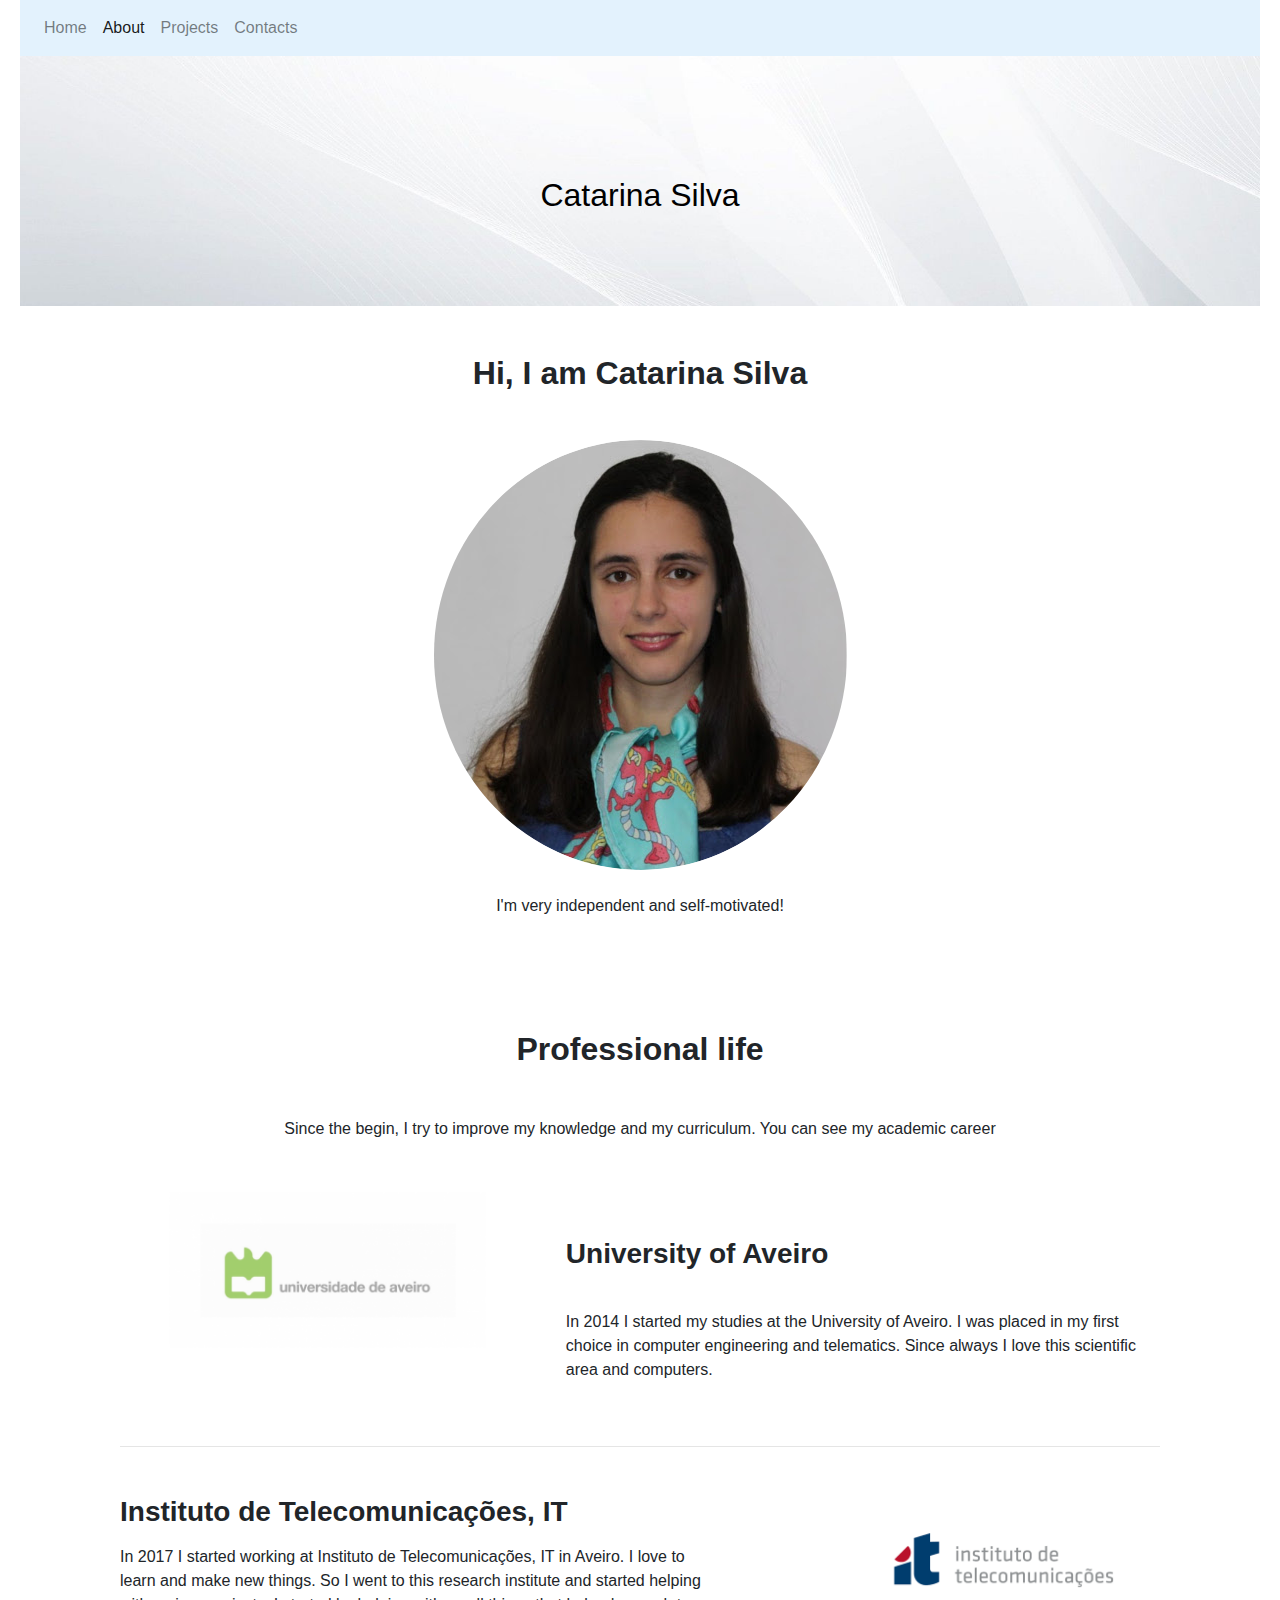
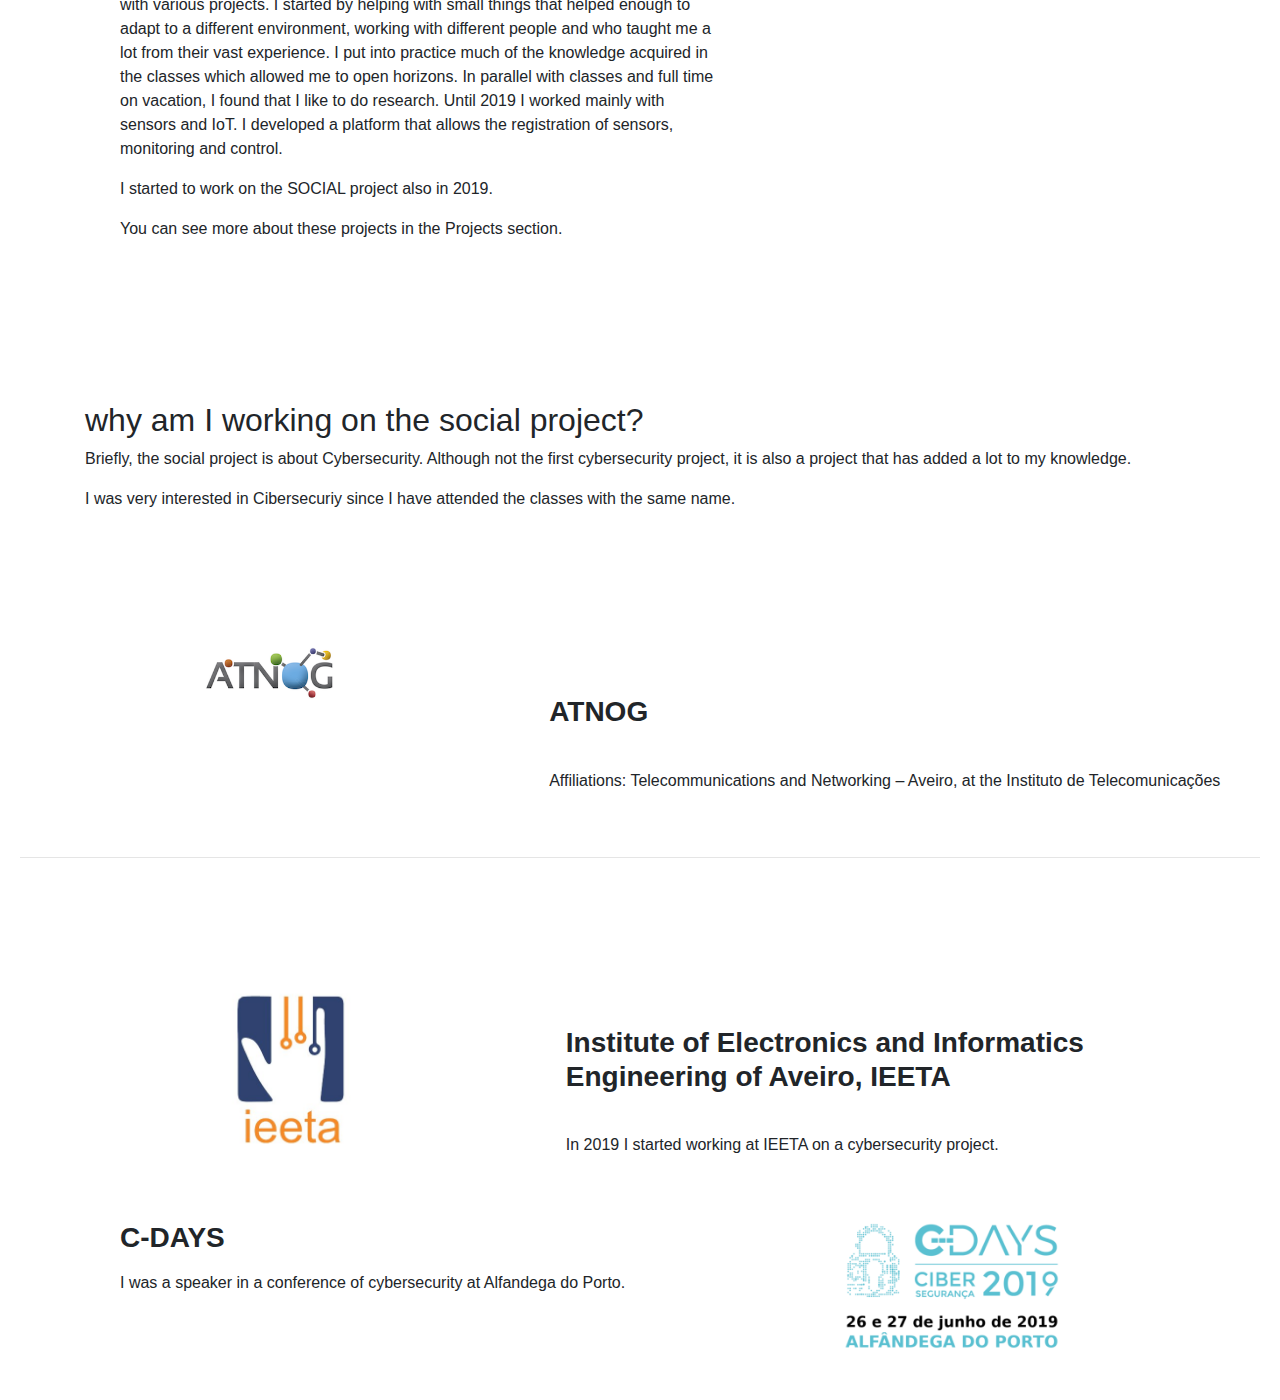
==== about.html @ 3f0b34da "updated section about" ====
<!doctype html>
<html lang="en">
  <head>
    <!-- Required meta tags -->
    <meta charset="utf-8">
    <meta name="viewport" content="width=device-width, initial-scale=1, shrink-to-fit=no">
    <link rel="stylesheet" href="css/style.css">

    <!-- Bootstrap CSS -->
    <link rel="stylesheet" href="https://stackpath.bootstrapcdn.com/bootstrap/4.3.1/css/bootstrap.min.css" integrity="sha384-ggOyR0iXCbMQv3Xipma34MD+dH/1fQ784/j6cY/iJTQUOhcWr7x9JvoRxT2MZw1T" crossorigin="anonymous">
    <link rel="stylesheet" href="https://use.fontawesome.com/releases/v5.7.0/css/all.css" integrity="sha384-lZN37f5QGtY3VHgisS14W3ExzMWZxybE1SJSEsQp9S+oqd12jhcu+A56Ebc1zFSJ" crossorigin="anonymous">
      
    <title>Catarina Silva</title>
  </head>
  <body>
      <header>
          <nav class="navbar sticky-top navbar-expand-lg navbar-light" style="background-color: #e3f2fd;">
            <div class="collapse navbar-collapse" id="navbarSupportedContent">
              <ul class="navbar-nav mr-auto">
                <li class="nav-item">
                  <a class="nav-link" href="index.html">Home</a>
                </li>
                <li class="nav-item active">
                  <a class="nav-link"href="about.html">About</a>
                </li>
                <li class="nav-item">
                  <a class="nav-link" href="projects.html">Projects</a>
                </li>
                <li class="nav-item">
                    <a class="nav-link" href="contacts.html">Contacts</a>
                  </li>
              </ul>
            </div>
          </nav>

          <div class="view intro-2" style="height: 250px;padding:0" class="panel-heading">
                <div class="full-bg-img">
                  <div class="mask rgba-black-strong flex-center">
                    <div class="container">
                      <div class="white-text text-center wow fadeInUp">
                        <br>
                        <br>
                        <br>
                        <br>
                        <br>
                        
                        <h2>Catarina Silva</h2>
                        
                      </div>
                    </div>
                  </div>
                </div>
              </div>
            


        </header>


         <!--Section: testimonials-->
         <section class="text-center py-5">

                <!-- Container -->
                <div class="container">
    
                    <!-- Section heading -->
                    <h2 class="h1-responsive font-weight-bold mb-5">Hi, I am Catarina Silva</h2>
                        <div class="testimonial">
                            <div class="avatar mx-auto mb-4">
                                <img src="img/img00.png" class="rounded-circle img-fluid">
                            </div>
                            <p> <i class="fa fa-quote-left"></i> I'm very independent and self-motivated!
                            </p>
                        </div>
                </div>
    
            </section>

            <!-- blog-->
            <section class="my-5 margin-middle">

                <!-- Section heading -->
                <h2 class="h1-responsive font-weight-bold text-center my-5">Professional life</h2>
                <!-- Section description -->
                <p class="text-center w-responsive mx-auto mb-5"> Since the begin, I try to improve my knowledge and my curriculum. You can see my academic career</p>
              
                <!-- Grid row -->
                <div class="row"  >
                  
                  <!-- Grid column -->
                  <div class="col-lg-5">
              
                    <!-- Featured image -->
                    <div class="view overlay rounded z-depth-2 mb-lg-0 mb-4 ">
                      <img class="img-fluid" src="img/ua.png">
                      <a>
                        <div class="mask rgba-white-slight"></div>
                      </a>
                    </div>
              
                  </div>
                  <!-- Grid column -->
              
                  <!-- Grid column -->
                  <div class="col-lg-7">
                  </br> 
                  </br> 
                    <!-- Post title -->
                    <h3 class="font-weight-bold mb-3"><strong>University of Aveiro</strong></h3>
                  </br> 
                    <p> In 2014 I started my studies at the University of Aveiro. I was placed in my first choice in computer engineering and telematics.
                      Since always I love this scientific area and computers.
                    </p>
                    
                  </div>
                  <!-- Grid column -->
              
                </div>
                <!-- Grid row -->
              
                <hr class="my-5">
              
                <!-- Grid row -->
                <div class="row">
              
                  <!-- Grid column -->
                  <div class="col-lg-7">
            
                    <h3 class="font-weight-bold mb-3"><strong>Instituto de Telecomunicações, IT</strong></h3>
                   
                    <p> In 2017 I started working at Instituto de Telecomunicações, IT in Aveiro. I love to learn and make new things.
                      So I went to this research institute and started helping with various projects. 
                      I started by helping with small things that helped enough to adapt to a different environment, 
                      working with different people and who taught me a lot from their vast experience. 
                      I put into practice much of the knowledge acquired in the classes which allowed me to open horizons. 
                      In parallel with classes and full time on vacation, I found that I like to do research.
                      Until 2019 I worked mainly with sensors and IoT. I developed a platform that allows the registration of sensors, monitoring and control.
                    </p>
                    
                    <p> 
                      I started to work on the SOCIAL project also in 2019.
                    </p>
  
                    <p> 
                      You can see more about these projects in the Projects section.
                    </p>
                    
                  </div>
                  <!-- Grid column -->
              
                  <!-- Grid column -->
                  <div class="col-lg-5">
              
                    <!-- Featured image -->
                    <div class="view overlay rounded z-depth-2">
                      <img class="img-fluid" src="img/it.png">
                      <a>
                        <div class="mask rgba-white-slight"></div>
                      </a>
                    </div>
              
                  </div>
                  <!-- Grid column -->
              
                </div>
               
              
                </div>
                <!-- Grid row -->
  
              </section>
              <!-- Section: Blog v.1 -->
  
  
              <!-- Page Content -->
              <section class="py-5"></section>
              <div class="container">
                <h2 class="font-weight-light"> why am I working on the social project? </h2>
                <p> Briefly, the social project is about Cybersecurity. 
                  Although not the first cybersecurity project, it is also a project that has added a lot to my knowledge.
                </p>
                  <p>
                    I was very interested in Cibersecuriy since I have attended the classes with the same name.
                  </p>
  
                </div>
              </section>
  
  
              </br>
              </br>
              </br>
  
  
  
  
              <section class="my-5">
  
                  <!-- Grid row -->
                  <div class="row"  >
                    
                    <!-- Grid column -->
                    <div class="col-lg-5">
                
                      <!-- Featured image -->
                      <div class="view overlay rounded z-depth-2 mb-lg-0 mb-4 ">
                        <img class="img-fluid" src="img/atnog.png">
                        <a>
                          <div class="mask rgba-white-slight"></div>
                        </a>
                      </div>
                
                    </div>
                    <!-- Grid column -->
                
                    <!-- Grid column -->
                    <div class="col-lg-7">
                    </br> 
                    </br> 
                      <!-- Post title -->
                      <h3 class="font-weight-bold mb-3"><strong>ATNOG</strong></h3>
                    </br> 
                      <p> Affiliations: Telecommunications and Networking – Aveiro, at the Instituto de Telecomunicações
                      </p>
                      
                    </div>
                    <!-- Grid column -->
                
                  </div>
                  <!-- Grid row -->
                
                  <hr class="my-5">
                
                </section>
  
  
  
              </br>
            
            
  
  
               <!-- blog-->
               <section class="my-5 margin-middle">
  
                  <!-- Grid row -->
                  <div class="row"  >
                    
                    <!-- Grid column -->
                    <div class="col-lg-5">
                
                      <!-- Featured image -->
                      <div class="view overlay rounded z-depth-2 mb-lg-0 mb-4 ">
                        <img class="img-fluid" src="img/ieeta.png">
                        <a>
                          <div class="mask rgba-white-slight"></div>
                        </a>
                      </div>
                
                    </div>
                    <!-- Grid column -->
                
                    <!-- Grid column -->
                    <div class="col-lg-7">
                    </br> 
                    </br> 
                      <!-- Post title -->
                      <h3 class="font-weight-bold mb-3"><strong>Institute of Electronics and Informatics Engineering of Aveiro, IEETA</strong></h3>
                    </br> 
                      <p> In 2019 I started working at IEETA on a cybersecurity project.
                      </p>
                      
                    </div>
                    <!-- Grid column -->
                
                  </div>
                  <!-- Grid row -->
                
                </br> 
              </br> 
  
                  <!-- Grid row -->
                  <div class="row">
                
                    <!-- Grid column -->
                    <div class="col-lg-7">
              
                      <h3 class="font-weight-bold mb-3"><strong> C-DAYS </strong></h3>
                     
                      <p> I was a speaker in a conference of cybersecurity at Alfandega do Porto. 
                      </p>
                      
                    </div>
                    <!-- Grid column -->
                
                    <!-- Grid column -->
                    <div class="col-lg-5">
                
                      <!-- Featured image -->
                      <div class="view overlay rounded z-depth-2">
                        <img class="img-fluid" src="img/cdays.png">
                        <a>
                          <div class="mask rgba-white-slight"></div>
                        </a>
                      </div>
                
                    </div>
                    <!-- Grid column -->
                
                  </div>
                 
                
                  </div>
                  <!-- Grid row -->
                
                </section>
                <!-- Section: Blog v.1 -->
              



   
  </body>
</html>
---- css/style.css ----
html {
    position: relative;
    min-height: 100%;
    margin: 0;
    padding: 0;
    overflow: auto;
     
}
  
body {
      font: 16px FiraGO, georgia, sans-serif;
      color: #586e75;
      margin: 0 20px 20px !important;
}

/* mudar margin do conteudo (pagina about conteudo do meio) */
.margin-middle{
  margin: 0 100px 100px !important;
}



.masthead {
  height: 100vh;
  min-height: 500px;
  background-image: url("../img/img00.jpg");
  background-size: cover;
  background-position: center;
  background-repeat: no-repeat;
}

.view {
  color: black;
  background: url("../img/img01.jpg")no-repeat center center;
  background-size: cover;
}

.card {
        margin: 0 auto; /* Added */
        float: none; /* Added */
        margin-bottom: 10px; /* Added */
}
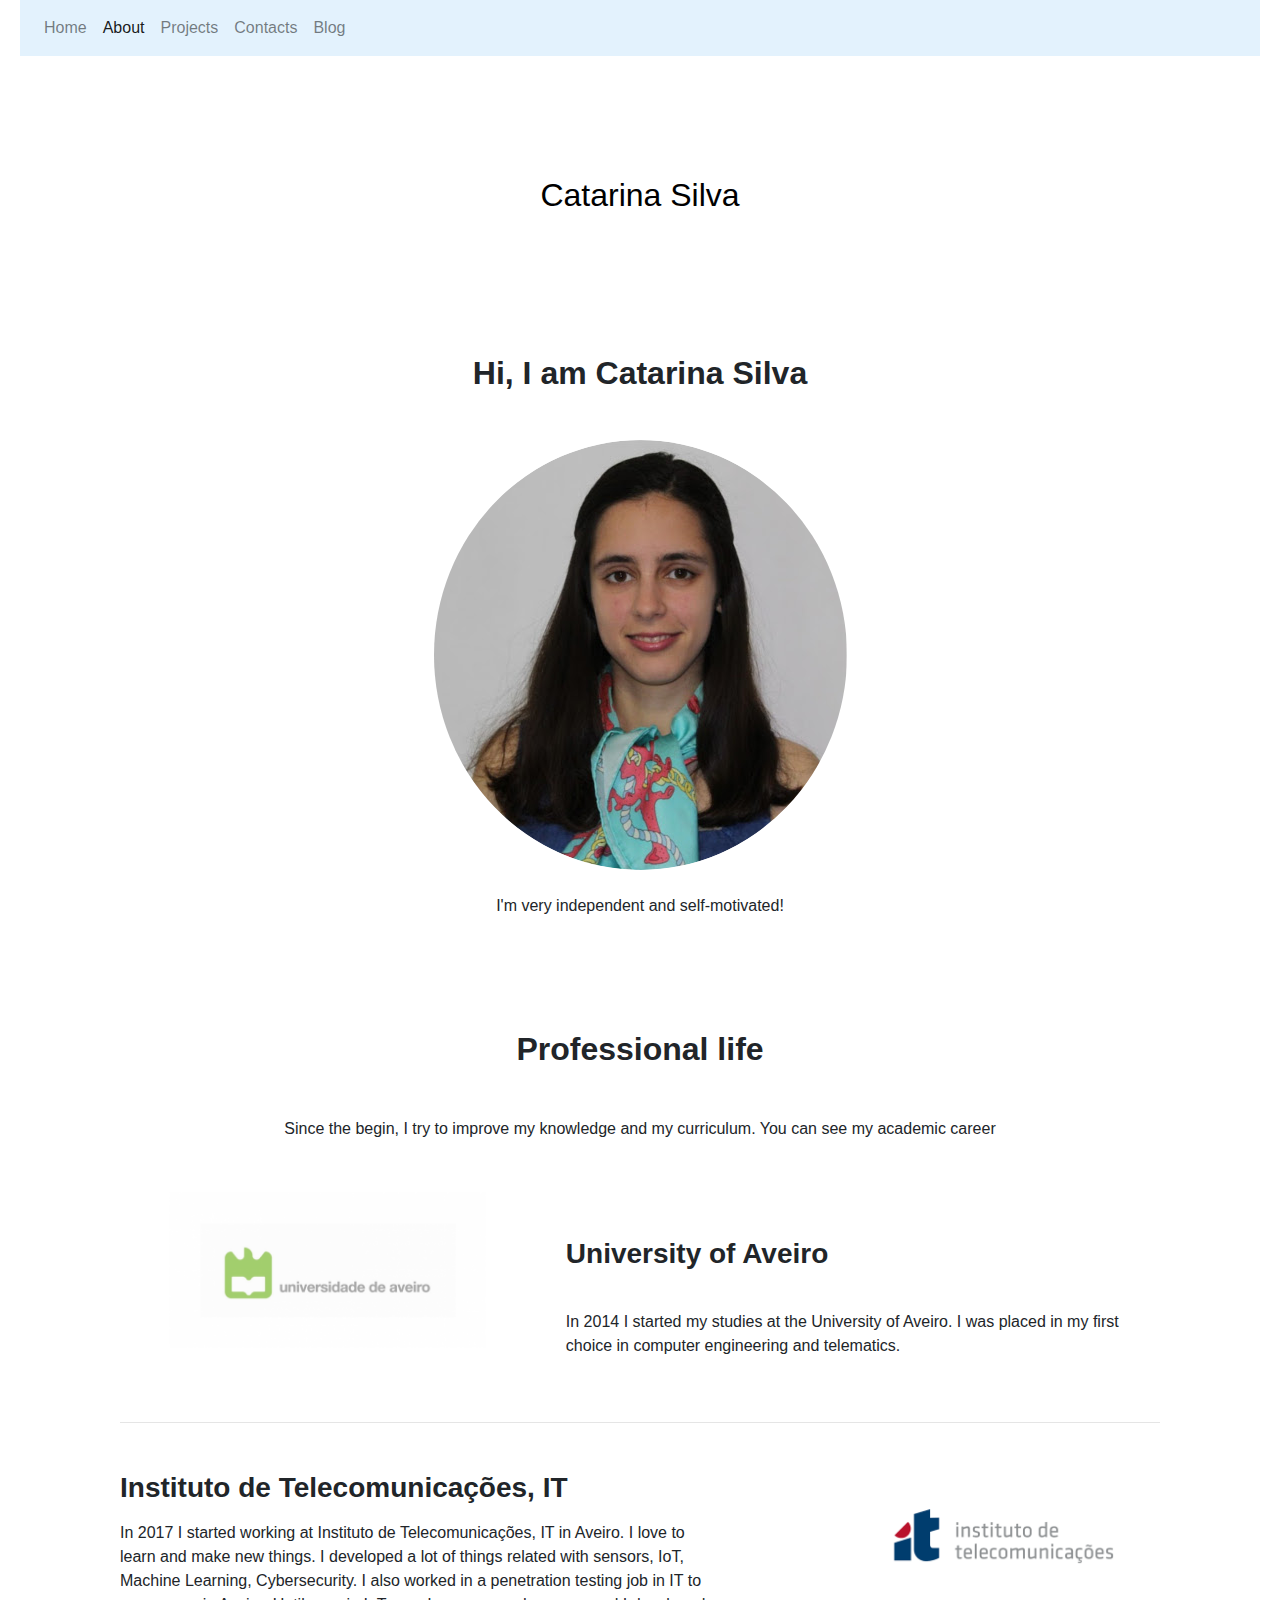
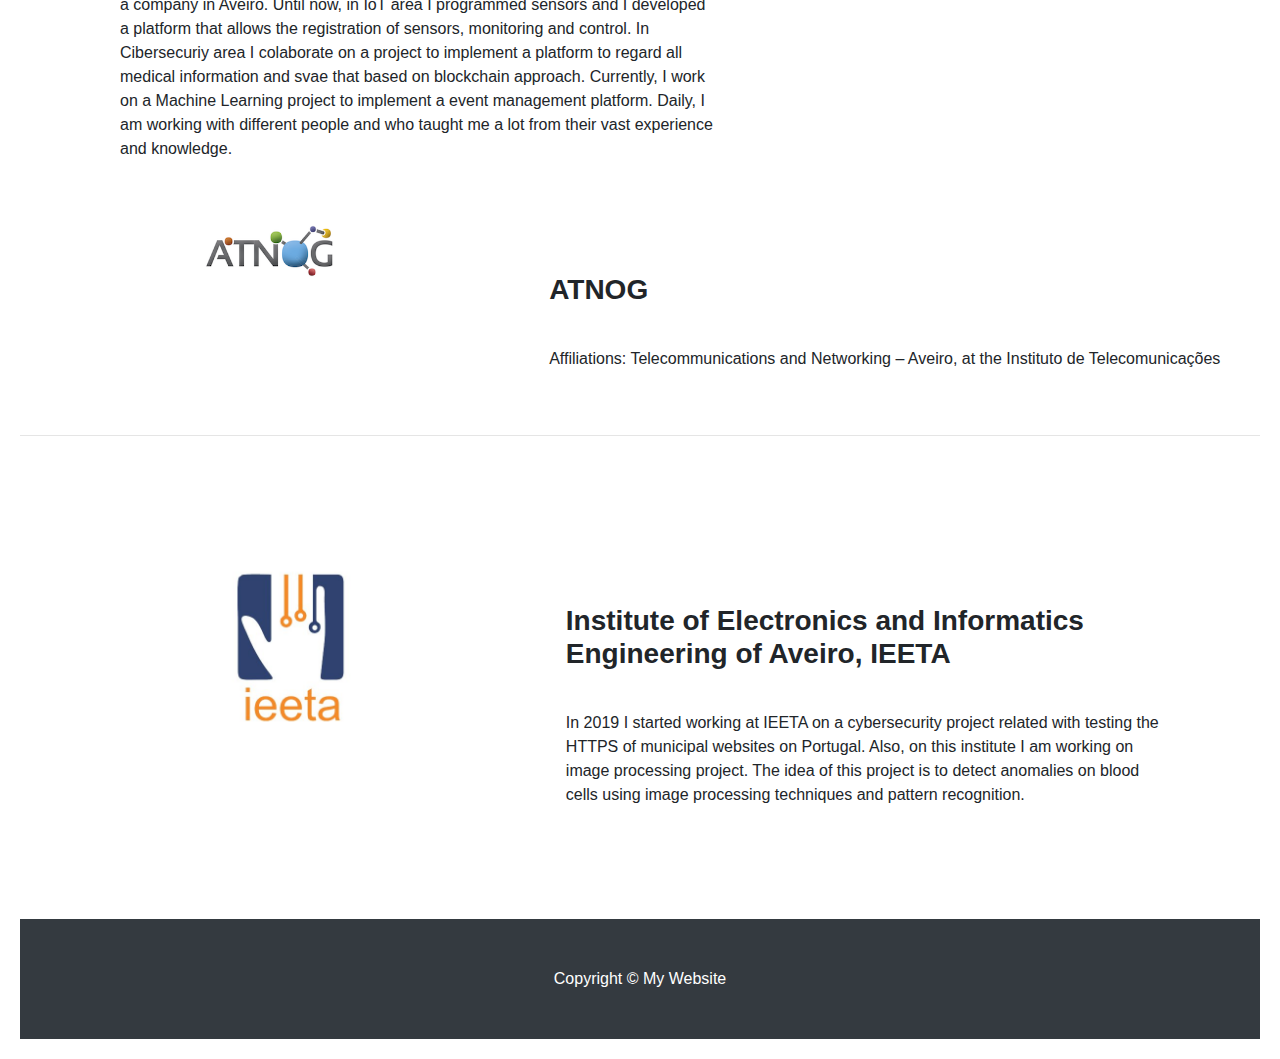
==== commit 37c7d08b: "Update about page" ====
--- a/about.html
+++ b/about.html
@@ -28,7 +28,10 @@
                 </li>
                 <li class="nav-item">
                     <a class="nav-link" href="contacts.html">Contacts</a>
-                  </li>
+                </li>
+                <li class="nav-item">
+                  <a class="nav-link" href="blog.html">Blog</a>
+                </li>
               </ul>
             </div>
           </nav>
@@ -56,14 +59,12 @@
 
         </header>
 
-
-         <!--Section: testimonials-->
          <section class="text-center py-5">
 
-                <!-- Container -->
+                
                 <div class="container">
     
-                    <!-- Section heading -->
+                    
                     <h2 class="h1-responsive font-weight-bold mb-5">Hi, I am Catarina Silva</h2>
                         <div class="testimonial">
                             <div class="avatar mx-auto mb-4">
@@ -76,21 +77,16 @@
     
             </section>
 
-            <!-- blog-->
+            
             <section class="my-5 margin-middle">
 
-                <!-- Section heading -->
                 <h2 class="h1-responsive font-weight-bold text-center my-5">Professional life</h2>
-                <!-- Section description -->
+                
                 <p class="text-center w-responsive mx-auto mb-5"> Since the begin, I try to improve my knowledge and my curriculum. You can see my academic career</p>
               
-                <!-- Grid row -->
-                <div class="row"  >
-                  
-                  <!-- Grid column -->
+                
+                <div class="row">
                   <div class="col-lg-5">
-              
-                    <!-- Featured image -->
                     <div class="view overlay rounded z-depth-2 mb-lg-0 mb-4 ">
                       <img class="img-fluid" src="img/ua.png">
                       <a>
@@ -99,59 +95,41 @@
                     </div>
               
                   </div>
-                  <!-- Grid column -->
-              
-                  <!-- Grid column -->
                   <div class="col-lg-7">
                   </br> 
                   </br> 
-                    <!-- Post title -->
+                    
                     <h3 class="font-weight-bold mb-3"><strong>University of Aveiro</strong></h3>
                   </br> 
-                    <p> In 2014 I started my studies at the University of Aveiro. I was placed in my first choice in computer engineering and telematics.
-                      Since always I love this scientific area and computers.
+                    <p> In 2014 I started my studies at the University of Aveiro. I was placed in my first choice in computer engineering and telematics. 
                     </p>
                     
                   </div>
-                  <!-- Grid column -->
-              
-                </div>
-                <!-- Grid row -->
-              
+                 
+                </div>
+                
                 <hr class="my-5">
               
-                <!-- Grid row -->
                 <div class="row">
               
-                  <!-- Grid column -->
+                 
                   <div class="col-lg-7">
             
                     <h3 class="font-weight-bold mb-3"><strong>Instituto de Telecomunicações, IT</strong></h3>
                    
-                    <p> In 2017 I started working at Instituto de Telecomunicações, IT in Aveiro. I love to learn and make new things.
-                      So I went to this research institute and started helping with various projects. 
-                      I started by helping with small things that helped enough to adapt to a different environment, 
-                      working with different people and who taught me a lot from their vast experience. 
-                      I put into practice much of the knowledge acquired in the classes which allowed me to open horizons. 
-                      In parallel with classes and full time on vacation, I found that I like to do research.
-                      Until 2019 I worked mainly with sensors and IoT. I developed a platform that allows the registration of sensors, monitoring and control.
+                    <p> In 2017 I started working at Instituto de Telecomunicações, IT in Aveiro. I love to learn and make new things. I developed a lot of things related with sensors, IoT,
+                      Machine Learning, Cybersecurity. I also worked in a penetration testing job in IT to a company in Aveiro.
+                      Until now, in IoT area I programmed sensors and I developed a platform that allows the registration of sensors, monitoring and control. In Cibersecuriy area
+                      I colaborate on a project to implement a platform to regard all medical information and svae that based on blockchain approach.
+                      Currently, I work on a Machine Learning project to implement a event management platform.
+                      Daily, I am working with different people and who taught me a lot from their vast experience and knowledge.
                     </p>
-                    
-                    <p> 
-                      I started to work on the SOCIAL project also in 2019.
-                    </p>
-  
-                    <p> 
-                      You can see more about these projects in the Projects section.
-                    </p>
-                    
-                  </div>
-                  <!-- Grid column -->
-              
-                  <!-- Grid column -->
+                  
+                  </div>
+              
                   <div class="col-lg-5">
               
-                    <!-- Featured image -->
+                   
                     <div class="view overlay rounded z-depth-2">
                       <img class="img-fluid" src="img/it.png">
                       <a>
@@ -160,49 +138,24 @@
                     </div>
               
                   </div>
-                  <!-- Grid column -->
-              
+                 
                 </div>
                
               
                 </div>
-                <!-- Grid row -->
-  
+                
               </section>
-              <!-- Section: Blog v.1 -->
-  
-  
-              <!-- Page Content -->
-              <section class="py-5"></section>
-              <div class="container">
-                <h2 class="font-weight-light"> why am I working on the social project? </h2>
-                <p> Briefly, the social project is about Cybersecurity. 
-                  Although not the first cybersecurity project, it is also a project that has added a lot to my knowledge.
-                </p>
-                  <p>
-                    I was very interested in Cibersecuriy since I have attended the classes with the same name.
-                  </p>
-  
-                </div>
-              </section>
-  
-  
-              </br>
-              </br>
-              </br>
-  
-  
-  
+            
   
               <section class="my-5">
   
-                  <!-- Grid row -->
+                 
                   <div class="row"  >
                     
-                    <!-- Grid column -->
+                   
                     <div class="col-lg-5">
                 
-                      <!-- Featured image -->
+                     
                       <div class="view overlay rounded z-depth-2 mb-lg-0 mb-4 ">
                         <img class="img-fluid" src="img/atnog.png">
                         <a>
@@ -211,45 +164,35 @@
                       </div>
                 
                     </div>
-                    <!-- Grid column -->
-                
-                    <!-- Grid column -->
+                   
                     <div class="col-lg-7">
                     </br> 
                     </br> 
-                      <!-- Post title -->
+                     
                       <h3 class="font-weight-bold mb-3"><strong>ATNOG</strong></h3>
                     </br> 
                       <p> Affiliations: Telecommunications and Networking – Aveiro, at the Instituto de Telecomunicações
                       </p>
                       
                     </div>
-                    <!-- Grid column -->
-                
-                  </div>
-                  <!-- Grid row -->
-                
+                    
+                  </div>
+                 
                   <hr class="my-5">
                 
                 </section>
-  
-  
-  
+
               </br>
             
-            
-  
-  
-               <!-- blog-->
                <section class="my-5 margin-middle">
   
-                  <!-- Grid row -->
+                
                   <div class="row"  >
                     
-                    <!-- Grid column -->
+                   
                     <div class="col-lg-5">
                 
-                      <!-- Featured image -->
+                  
                       <div class="view overlay rounded z-depth-2 mb-lg-0 mb-4 ">
                         <img class="img-fluid" src="img/ieeta.png">
                         <a>
@@ -258,67 +201,37 @@
                       </div>
                 
                     </div>
-                    <!-- Grid column -->
-                
-                    <!-- Grid column -->
+                  
                     <div class="col-lg-7">
                     </br> 
                     </br> 
-                      <!-- Post title -->
+                    
                       <h3 class="font-weight-bold mb-3"><strong>Institute of Electronics and Informatics Engineering of Aveiro, IEETA</strong></h3>
                     </br> 
-                      <p> In 2019 I started working at IEETA on a cybersecurity project.
+                      <p> In 2019 I started working at IEETA on a cybersecurity project related with testing the HTTPS of municipal websites on Portugal. Also, on this
+                        institute I am working on image processing project. The idea of this project is to detect anomalies on blood cells using image processing techniques
+                        and pattern recognition.
                       </p>
                       
                     </div>
-                    <!-- Grid column -->
-                
-                  </div>
-                  <!-- Grid row -->
-                
+                   
+                  </div>
+                 
                 </br> 
               </br> 
-  
-                  <!-- Grid row -->
-                  <div class="row">
-                
-                    <!-- Grid column -->
-                    <div class="col-lg-7">
-              
-                      <h3 class="font-weight-bold mb-3"><strong> C-DAYS </strong></h3>
-                     
-                      <p> I was a speaker in a conference of cybersecurity at Alfandega do Porto. 
-                      </p>
-                      
-                    </div>
-                    <!-- Grid column -->
-                
-                    <!-- Grid column -->
-                    <div class="col-lg-5">
-                
-                      <!-- Featured image -->
-                      <div class="view overlay rounded z-depth-2">
-                        <img class="img-fluid" src="img/cdays.png">
-                        <a>
-                          <div class="mask rgba-white-slight"></div>
-                        </a>
-                      </div>
-                
-                    </div>
-                    <!-- Grid column -->
-                
-                  </div>
-                 
-                
-                  </div>
-                  <!-- Grid row -->
-                
+                 
+                
+                  </div>
+                  
                 </section>
-                <!-- Section: Blog v.1 -->
-              
-
-
-
-   
+               
+    <!-- Footer -->
+    <footer class="py-5 bg-dark">
+      <div class="container">
+        <p class="m-0 text-center text-white">Copyright &copy; My Website</p>
+      </div>
+      <!-- /.container -->
+    </footer>
+
   </body>
 </html>--- a/css/style.css
+++ b/css/style.css
@@ -31,7 +31,7 @@
 
 .view {
   color: black;
-  background: url("../img/img01.jpg")no-repeat center center;
+  background: url("../img/img00.jpg")no-repeat center center;
   background-size: cover;
 }
 
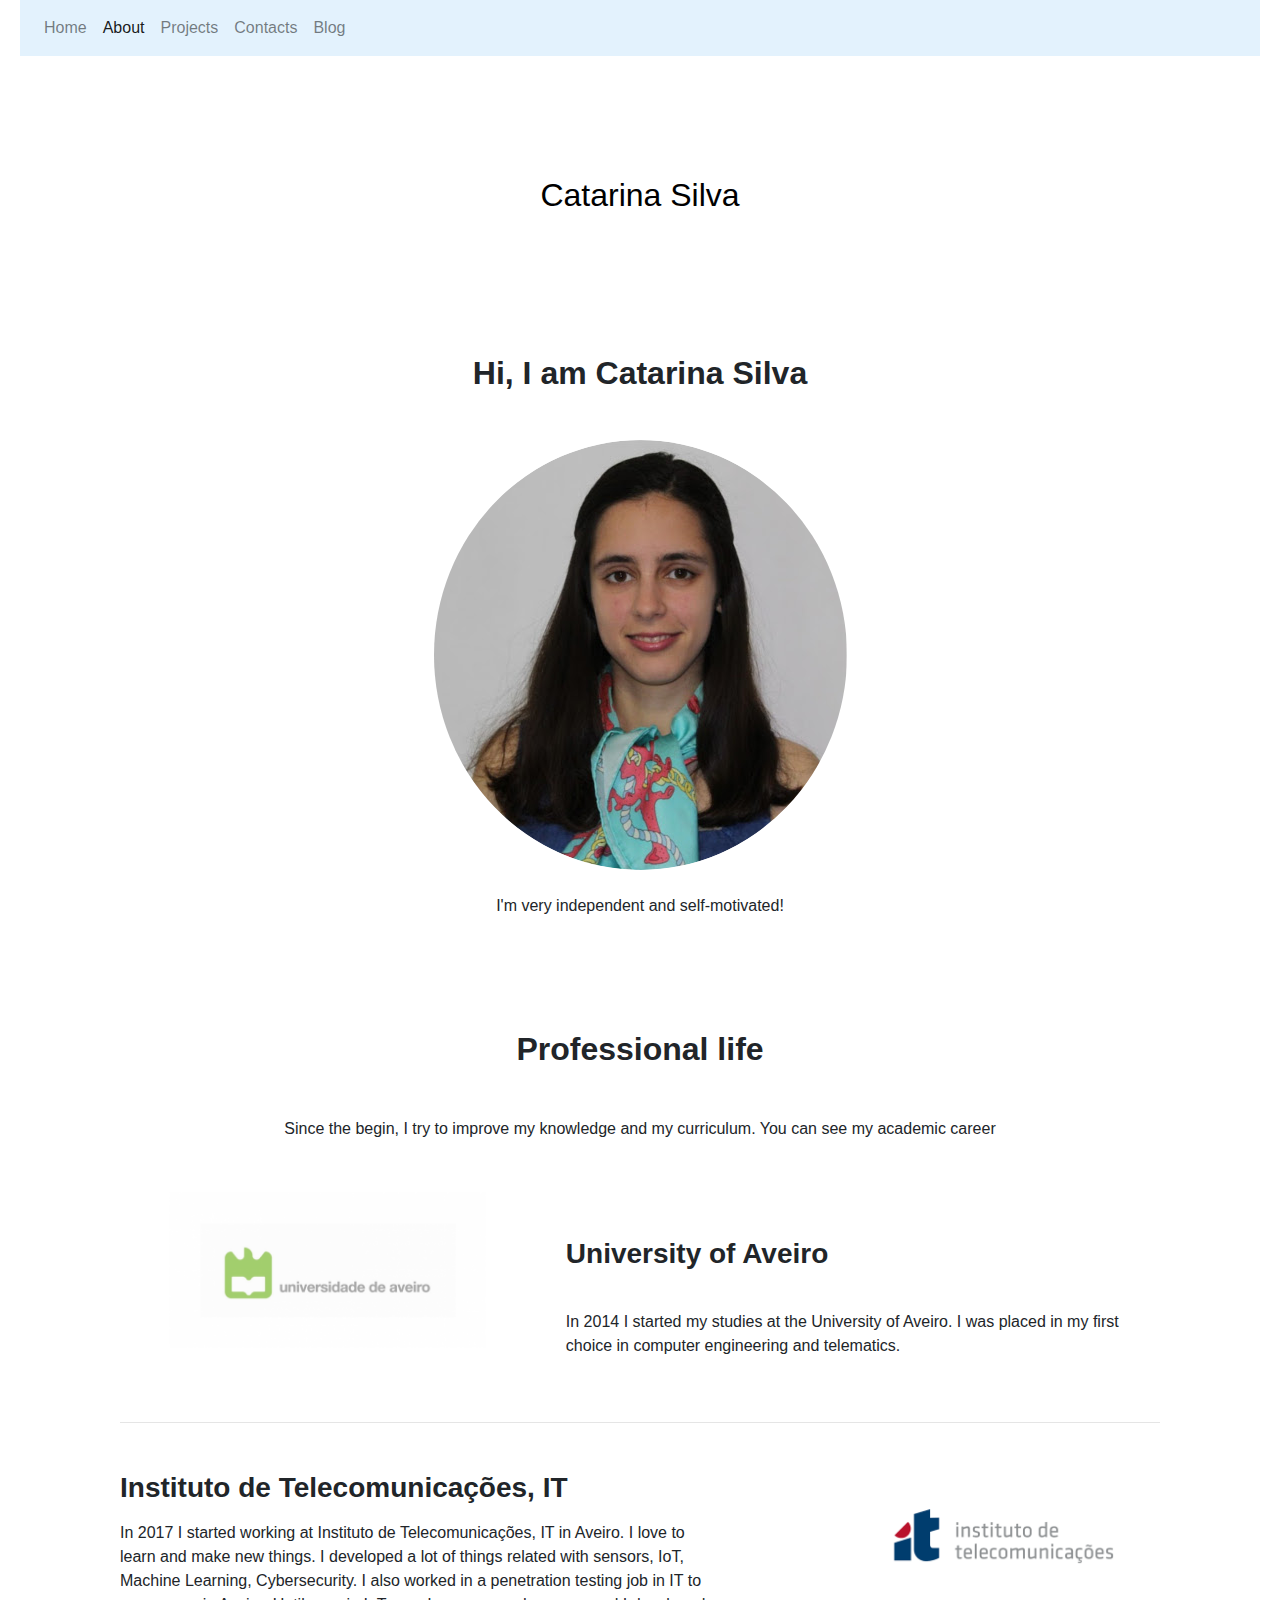
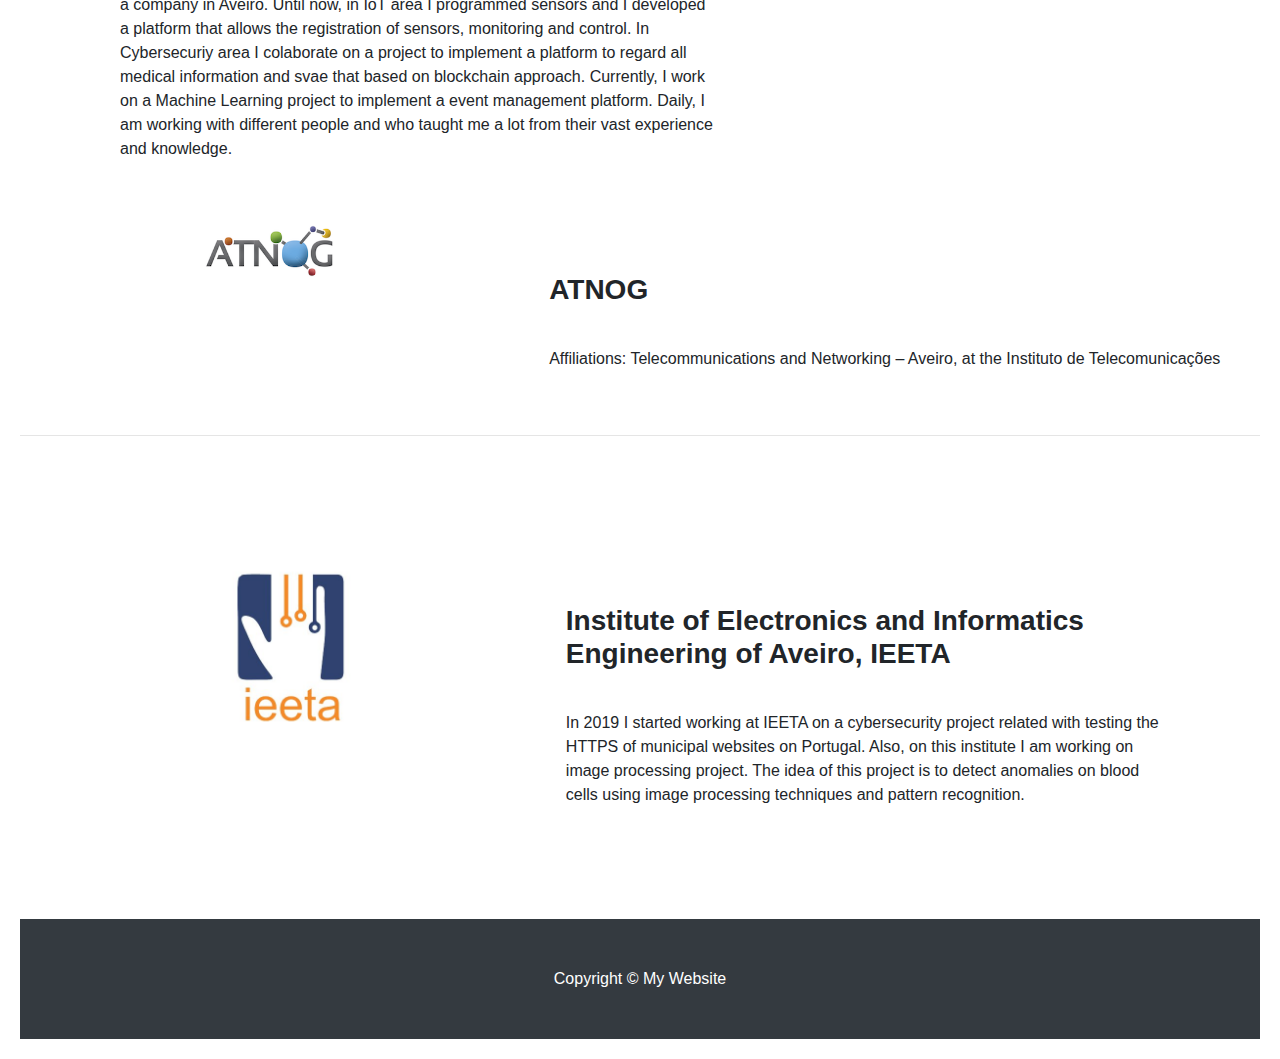
==== commit d8849a05: "Update about" ====
--- a/about.html
+++ b/about.html
@@ -119,7 +119,7 @@
                    
                     <p> In 2017 I started working at Instituto de Telecomunicações, IT in Aveiro. I love to learn and make new things. I developed a lot of things related with sensors, IoT,
                       Machine Learning, Cybersecurity. I also worked in a penetration testing job in IT to a company in Aveiro.
-                      Until now, in IoT area I programmed sensors and I developed a platform that allows the registration of sensors, monitoring and control. In Cibersecuriy area
+                      Until now, in IoT area I programmed sensors and I developed a platform that allows the registration of sensors, monitoring and control. In Cybersecuriy area
                       I colaborate on a project to implement a platform to regard all medical information and svae that based on blockchain approach.
                       Currently, I work on a Machine Learning project to implement a event management platform.
                       Daily, I am working with different people and who taught me a lot from their vast experience and knowledge.
